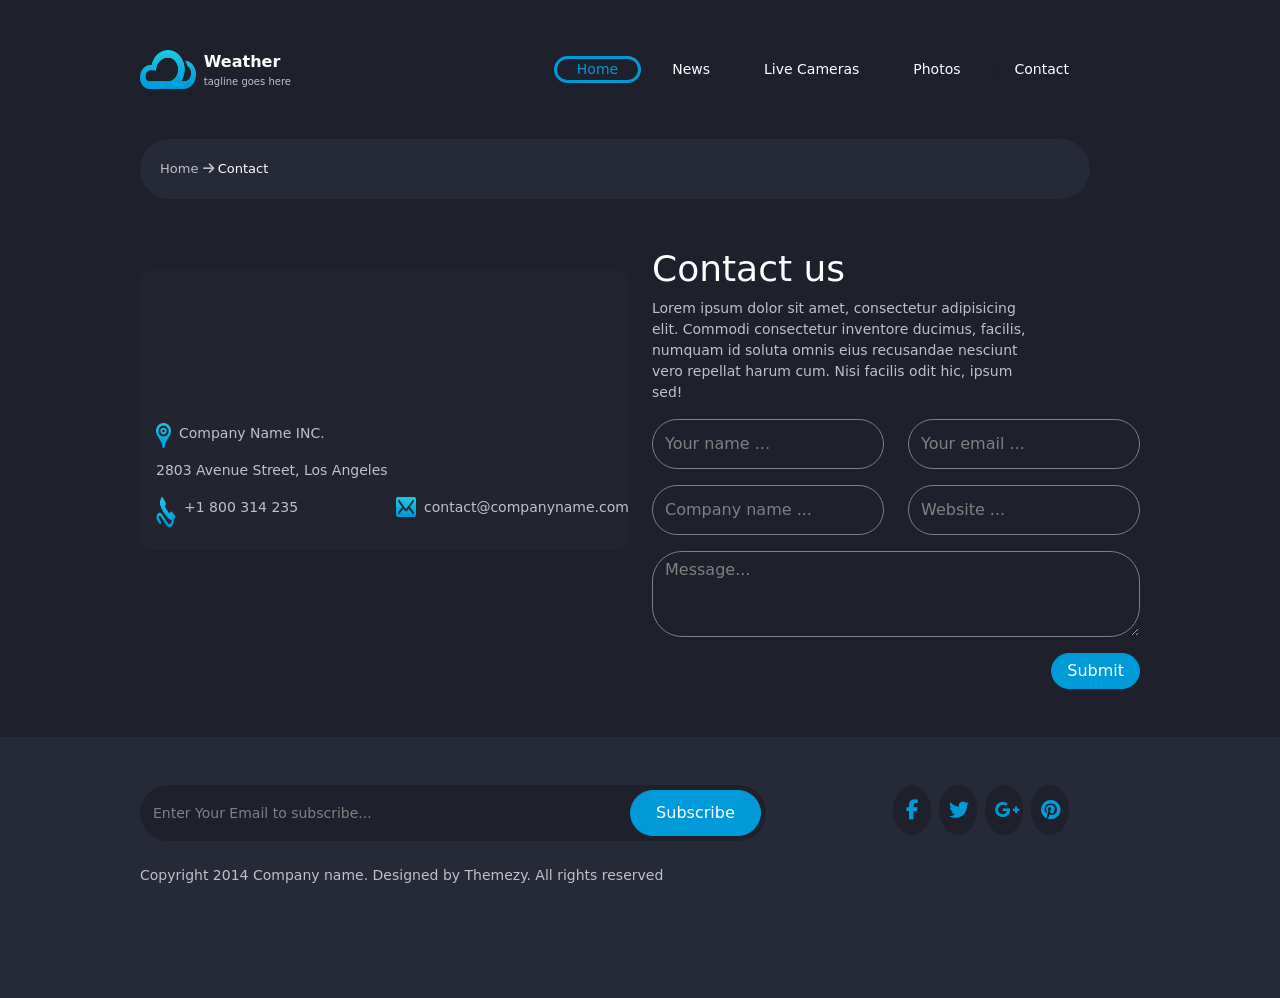
==== contact.html @ faa251a6 "first commit" ====
<!DOCTYPE html>
<html lang="en">
<head>
    <meta charset="UTF-8">
    <meta name="viewport" content="width=device-width, initial-scale=1.0">
    <title>Contact</title>
    <link rel="stylesheet" href="css/all.min.css">
    <link rel="stylesheet" href="css/bootstrap.min.css">
    <link rel="stylesheet" href="css/contact.css">
</head>
<body >
    <div class="container-fluid weatherPage">
        <div class="container">
            <nav class="navbar navbar-expand-lg">
                <div class="nav-logo d-flex gap-2">
                    <img src="images/logo@2x.png" class="w-25" alt="cloud">
                    <div class="nav-brand d-flex flex-column">
                        <a class="brand-name1" href="#">Weather</a>
                        <a class="brand-name2" href="#">tagline goes here</a>
                    </div>
                </div>
                <button class="navbar-toggler" type="button" data-bs-toggle="collapse" data-bs-target="#navbarSupportedContent" aria-controls="navbarSupportedContent" aria-expanded="false" aria-label="Toggle navigation">
                    <span class="navbar-toggler-icon"></span>
                </button>
                <div class="collapse navbar-collapse" id="navbarSupportedContent">
                    <ul class="navbar-nav ms-auto m-5 gap-2">
                    <li class="nav-item">
                        <a class="nav-link active" aria-current="page" href="index.html">Home</a>
                    </li>
                    <li class="nav-item">
                        <a class="nav-link" href="#">News</a>
                    </li>
                    <li class="nav-item">
                        <a class="nav-link" href="#">Live Cameras</a>
                    </li>
                    <li class="nav-item">
                        <a class="nav-link" href="#">Photos</a>
                    </li>
                    <li class="nav-item">
                        <a class="nav-link" href="contact.html">Contact</a>
                    </li>
                    </ul>
                </div>
            </nav>
        </div>
        <div class="container overflow-auto">
            <div class="headContent">
                <a href="index.html">Home <i class="fa-solid fa-arrow-right"></i></a> <span class="text-white">Contact</span>
            </div>
            <div class="row mt-5">
                <div class="col-lg-6 col-md-12">\
                    <div class="box p-3 overflow-auto">
                        <div class="margin">
                            <div class="d-flex gap-2">
                                <img src="images/icon-marker@2x.png" class="marker" alt="location">
                                <p style="color: #BFC1C8; font-size: 14px;">Company Name INC.</p>
                            </div>
                            <p style="color: #BFC1C8; font-size: 14px;">2803 Avenue Street, Los Angeles</p>
                            <div class="row">
                                <div class="col-xl-6 col-lg-12 col-sm-6 d-flex gap-2">
                                    <img src="images/icon-phone@2x.png" class="phone" alt="phone">
                                    <p style="cursor: pointer; color: #BFC1C8; font-size: 14px;">+1 800 314 235 </p>
                                </div>
                                <div class="col-xl-6 col-lg-12 col-sm-6 d-flex gap-2">
                                    <img src="images/icon-envelope@2x.png" class="envelope" alt="envelope">
                                    <p style="cursor: pointer; color: #BFC1C8; font-size: 14px;">contact@companyname.com </p>
                                </div>
                            </div>
                        </div>
                    </div>
                </div>
                <div class="col-lg-6">
                    <div class="contentHead">
                        <h2>Contact us</h2>
                        <p>Lorem ipsum dolor sit amet, consectetur adipisicing elit. Commodi consectetur inventore ducimus, facilis, numquam id soluta omnis eius recusandae nesciunt vero repellat harum cum. Nisi facilis odit hic, ipsum sed!</p>
                    </div>
                    <div class="row form">
                        <div class="col-md-6">
                            <div class="mb-3">
                                <input type="text" class="form-control" id="exampleFormControlInput1" placeholder="Your name ...">
                            </div>
                        </div>
                        <div class="col-md-6">
                            <div class="mb-3">
                                <input type="text" class="form-control" id="exampleFormControlInput1" placeholder="Your email ...">
                            </div>
                        </div>
                    </div>
                    <div class="row">
                        <div class="col-md-6 form2">
                            <div class="mb-3">
                                <input type="text" class="form-control" id="exampleFormControlInput1" placeholder="Company name ...">
                            </div>
                        </div>
                        <div class="col-md-6 form2">
                            <div class="mb-3">
                                <input type="text" class="form-control" id="exampleFormControlInput1" placeholder="Website ...">
                            </div>
                        </div>
                        <div class="col-12 text-area">
                            <textarea class="form-control" id="exampleFormControlTextarea1" placeholder="Message..." rows="3"></textarea>
                            <div class="d-flex justify-content-end mt-3"><button type="submit" class="submit mb-5">Submit</button></div>
                        </div>
                        </div>
                    </div>
                </div>
            </div>
            <footer>
                <div class="container overflow-auto">
                    <div class="row">
                        <div class="col-md-8">
                            <div class="input-group mb-3 mt-5">
                                <input type="text" class="form-control" placeholder="Enter Your Email to subscribe..." aria-describedby="button-addon2">
                                <div class="buttonn">
                                    <button class="btn2" type="button" id="button-addon2">Subscribe</button>
                                </div>
                            </div>
                            <div class="footer-text mb-5 pb-5 mt-4">
                                <p>Copyright 2014 Company name. Designed by Themezy. All rights reserved</p>
                            </div>
                        </div>
                        <div class="col-md-4">
                            <div class="links mb-3 mt-5 d-flex justify-content-center align-items-center gap-2">
                                <a href="#"><i class="fa-brands fa-facebook-f"></i></a>
                                <a href="#"><i class="fa-brands fa-twitter"></i></a>
                                <a href="#"><i class="fa-brands fa-google-plus-g"></i></a>
                                <a href="#"><i class="fa-brands fa-pinterest"></i></a>
                            </div>
                        </div>
                    </div>
                </div>
            </footer>
    </div>










    <script src="JS/weather.js"></script>
    <script src="JS/bootstrap.bundle.min.js"></script>
</body>
</html>
---- css/contact.css ----
@import url('https://fonts.googleapis.com/css2?family=Alegreya+Sans:ital,wght@0,100;0,300;0,400;0,500;0,700;0,800;0,900;1,100;1,300;1,400;1,500;1,700;1,800;1,900&family=Alegreya:ital,wght@0,400..900;1,400..900&family=Amatic+SC:wght@400;700&family=Arvo:ital,wght@0,400;0,700;1,400;1,700&family=Bree+Serif&family=Montserrat:ital,wght@0,100..900;1,100..900&family=Nunito:ital,wght@0,200..1000;1,200..1000&family=Open+Sans:ital,wght@0,300..800;1,300..800&family=PT+Sans+Caption:wght@400;700&family=Pacifico&family=Poppins:ital,wght@0,100;0,200;0,300;0,400;0,500;0,600;0,700;0,800;0,900;1,100;1,200;1,300;1,400;1,500;1,600;1,700;1,800;1,900&family=Righteous&family=Roboto:ital,wght@0,100..900;1,100..900&family=Sigmar&display=swap');

html{
    font-family: "Open Sans", sans-serif;
    background-color: var(--mainColor);
}
:root{
    --mainColor : #1E202B;
    --secondColor : #009AD8;
    --cardColor : #323544;
    --footer-MiddleCard-Color : #262936;
    --cardBarColor : #2D303D;
    --middleCardBarColor: #222530;
}
.container-fluid{
    padding-left: 0% !important;
    padding-right: 0% !important;
}
.container{
    width: 80% !important;
    margin: auto;
}
.weatherPage{
    background-color: var(--mainColor);
}
.nav-logo .nav-brand .brand-name1{
    text-decoration: none !important;
    font-weight: 700;
    color: white !important;
}
.nav-logo .nav-brand .brand-name2{
    text-decoration: none !important;
    color: #BFC1C8 !important;
    font-weight: 300;
    font-size: 10px;
}
.nav-item .active{
    color: var(--secondColor) !important;
    font-size: 14px;
    font-weight: 400;
    border: 3px solid var(--secondColor) ;
    border-radius: 20px;
}
.nav-link{
    color: white !important;
    font-size: 14px;
    font-weight: 400;
    padding: 0 20px !important;
    border: 3px solid var(--mainColor) ;
    border-radius: 20px;
}
.nav-item:hover .nav-link{
    border: 3px solid var(--secondColor) ;
    border-radius: 20px;
    color: var(--secondColor) !important;
}
.headContent{
    font-size: 13px;
    width: 95%;
    background-color: var(--footer-MiddleCard-Color) ;
    border-color: var(--mainColor) ;
    border-radius: 50px;
    padding: 20px;
}
.headContent a {
    color: #BFC1C8;
    text-decoration: none;
    font-weight: 300;
}
.box{
    background-color: var(--middleCardBarColor);
    border-radius: 10px;
}
.margin{
    margin-top: 30%;
}
.box .marker{
    width: 15px;
    height: 25px;
}
.box .phone{
    width: 20px;
    height: 30px;
}
.box .envelope{
    width: 20px;
    height: 20px;
}
.contentHead h2{
    font-size: 36px;
    color: white;
    font-weight: 300;
}
.contentHead p{
    font-size: 14px;
    color: #BFC1C8;
    font-weight: 300;
    width: 80%;
}
.form .form-control{
    background-color: var(--mainColor) !important;
    box-shadow: none !important;
    border-radius: 50px !important;
    border: 1px solid gray !important;
    padding: 12px;
}
.form2 .form-control{
    background-color: var(--mainColor) !important;
    box-shadow: none !important;
    border-radius: 50px !important;
    border: 1px solid gray !important;
    padding: 12px;
}
textarea.form-control{
    background-color: var(--mainColor) !important;
    box-shadow: none !important;
    border-radius: 30px !important;
    border: 1px solid gray !important;
}
textarea.form-control::placeholder{
    color: gray !important;
}
.form .form-control::placeholder{
    color: gray !important;
}
.form2 .form-control::placeholder{
    color: gray !important;
}
.form .form-control:focus{
    border: 1px solid var(--secondColor) !important;
    border-radius: 30px;
    color: white !important;
}
.form2 .form-control:focus{
    border: 1px solid var(--secondColor) !important;
    border-radius: 30px;
    color: white !important;
}
.form .form-control:hover{
    border: 1px solid var(--secondColor) !important;
}
.form2 .form-control:hover{
    border: 1px solid var(--secondColor) !important;
}
.text-area textarea.form-control:hover{
    border: 1px solid var(--secondColor) !important;
}
.submit{
    background-color: var(--secondColor);
    padding: 5px 15px 5px;
    border: 1px solid var(--secondColor);
    border-radius: 20px;
    color: white;
}
footer{
    background-color: var(--footer-MiddleCard-Color);
}
.links{
    font-size:20px;
    
}
.links a{
    text-align: center;
    color: var(--secondColor) !important;
    background-color:  var(--mainColor) !important;
    padding: 10px;
    width: 12%;
    height: 12%;
    border-radius: 50%;
    transition: all 0.5s;
}
.links a:hover{
    color: white !important;
    background-color: var(--secondColor) !important;
}
.footer-text p{
    font-size: 14px;
    color: #BFC1C8;
    font-weight: 300;
}
.input-group{
    width: 95%;
}
.input-group>.form-control{
    box-shadow: none !important;
    background-color: var(--mainColor) !important;
    border-color: var(--mainColor) !important;
    border-radius: 50px;
}
.input-group>.form-control:focus{
    color: white !important;
}
.input-group>.form-control::placeholder{
    color: gray ;
    font-size: 14px;
}
.input-group .buttonn{
    background-color: var(--mainColor);
    border-radius: 50px;
    padding: 5px;
}
.input-group .btn2{
    background-color: var(--secondColor);
    border: 1px solid var(--secondColor);
    border-radius: 40px;
    padding: 10px 25px 10px;
    color: white;
}
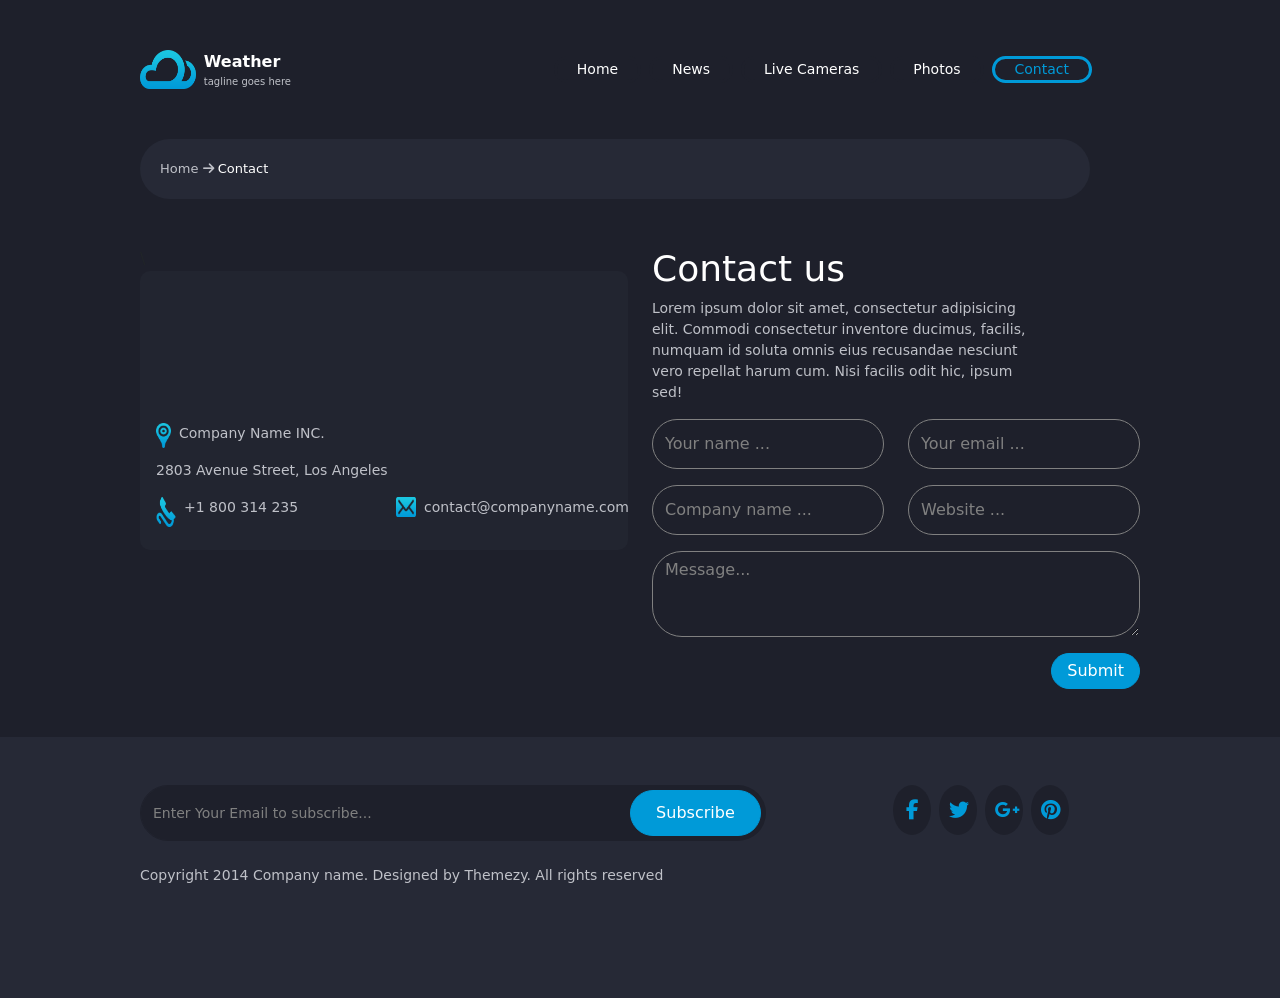
==== commit 528581b9: "final edit in all files" ====
--- a/contact.html
+++ b/contact.html
@@ -25,7 +25,7 @@
                 <div class="collapse navbar-collapse" id="navbarSupportedContent">
                     <ul class="navbar-nav ms-auto m-5 gap-2">
                     <li class="nav-item">
-                        <a class="nav-link active" aria-current="page" href="index.html">Home</a>
+                        <a class="nav-link" aria-current="page" href="./index.html">Home</a>
                     </li>
                     <li class="nav-item">
                         <a class="nav-link" href="#">News</a>
@@ -37,7 +37,7 @@
                         <a class="nav-link" href="#">Photos</a>
                     </li>
                     <li class="nav-item">
-                        <a class="nav-link" href="contact.html">Contact</a>
+                        <a class="nav-link active" href="./contact.html">Contact</a>
                     </li>
                     </ul>
                 </div>
--- a/css/contact.css
+++ b/css/contact.css
@@ -53,6 +53,9 @@
     border: 3px solid var(--secondColor) ;
     border-radius: 20px;
     color: var(--secondColor) !important;
+}
+.navbar-toggler-icon{
+    background-color:  white !important;
 }
 .headContent{
     font-size: 13px;
